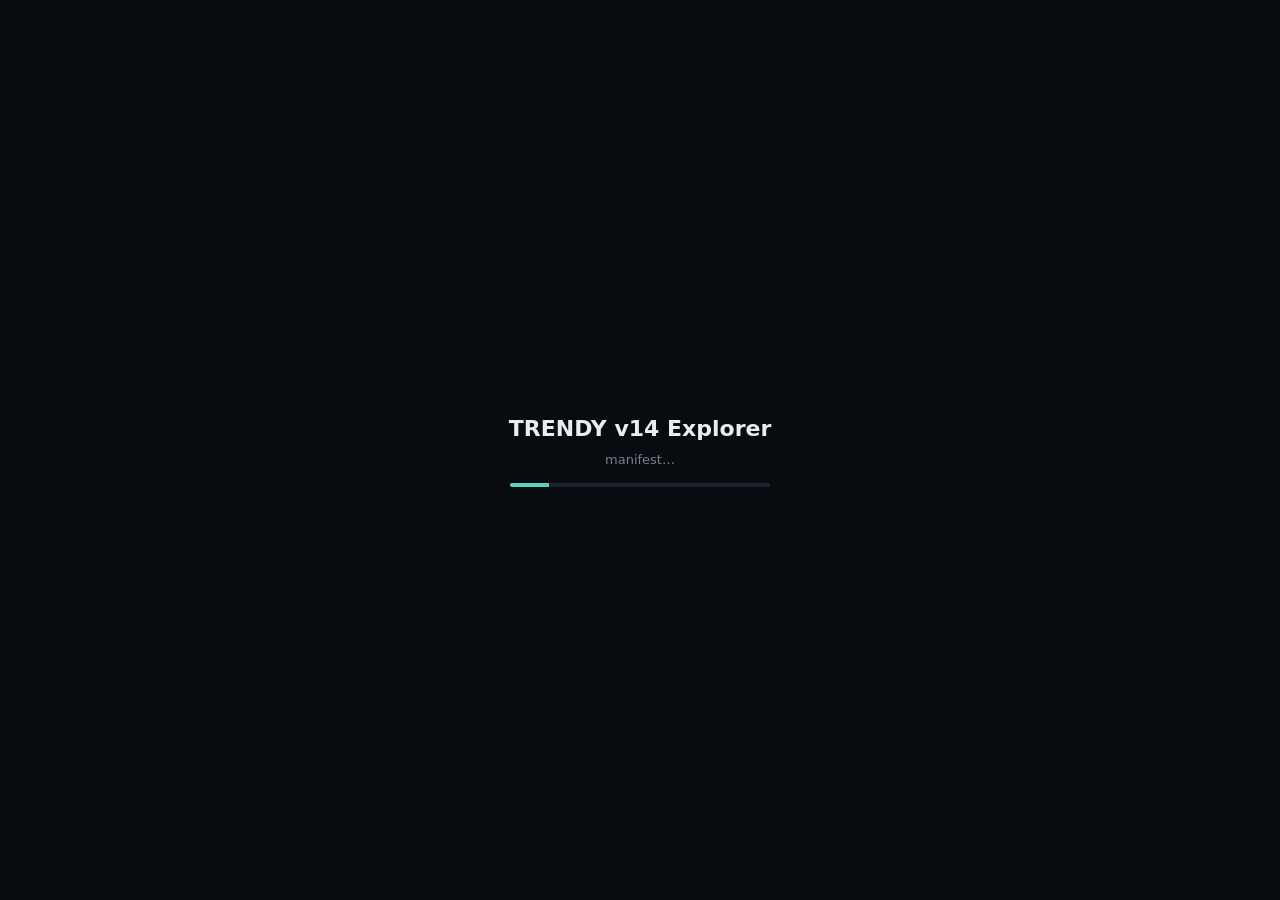
==== dashboard/site/index.html @ 76fab104 "Add interactive TRENDY dashboard (Julia preprocessing + static D3 site) A self-contained web explore" ====
<!DOCTYPE html>
<html lang="en">
<head>
<meta charset="utf-8">
<meta name="viewport" content="width=device-width, initial-scale=1">
<title>TRENDY v14 Explorer</title>
<link rel="stylesheet" href="style.css">
<script defer src="vendor/d3.min.js"></script>
<script defer src="vendor/d3-geo-projection.min.js"></script>
<script defer src="vendor/topojson-client.min.js"></script>
<script defer src="app.js"></script>
</head>
<body>
<div id="boot"><div class="boot-card"><div class="boot-title">TRENDY&nbsp;v14 Explorer</div>
  <div class="boot-sub" id="boot-msg">loading…</div>
  <div class="boot-track"><div class="boot-bar" id="boot-bar"></div></div></div></div>

<header>
  <div class="brand"><span class="dot"></span> TRENDY v14 / S2 <span class="brand-sub">land-carbon explorer</span></div>
  <div class="kpis">
    <div class="kpi"><div class="kpi-v" id="kpi-mean">–</div><div class="kpi-k">global mean</div></div>
    <div class="kpi"><div class="kpi-v" id="kpi-valid">–</div><div class="kpi-k">valid pixels</div></div>
    <div class="kpi"><div class="kpi-v mono" id="kpi-month">–</div><div class="kpi-k" id="hdr-range"></div></div>
  </div>
</header>

<div class="toolbar">
  <label>Variable<select id="variable"></select></label>
  <label>Layer<select id="model"></select></label>
  <label>Mode<select id="mode">
    <option value="value">Value</option><option value="anom">Anomaly</option><option value="diff">Δ vs ensemble</option>
    <option value="trend">Trend map</option></select></label>
  <label>Projection<select id="proj">
    <option value="equalEarth">Equal Earth</option><option value="naturalEarth1">Natural Earth</option>
    <option value="robinson">Robinson</option><option value="mollweide">Mollweide</option>
    <option value="equirectangular">Equirectangular</option><option value="orthographic">Orthographic (globe)</option></select></label>
  <label>Colormap<select id="cmap">
    <option value="viridis">viridis</option><option value="turbo">turbo</option><option value="magma">magma</option>
    <option value="plasma">plasma</option><option value="RdYlBu">RdYlBu</option><option value="RdBu">RdBu</option></select></label>
  <label>Smoothness<input id="smooth" type="range" min="0" max="4" step="1" value="1"></label>
  <label class="chk"><input type="checkbox" id="deseason"> deseasonalize</label>
  <label class="chk"><input type="checkbox" id="detrend"> detrend</label>
  <label>Range<span class="rng"><input id="vmin" type="number" step="any"><input id="vmax" type="number" step="any"></span></label>
  <button id="autorange">auto</button><button id="pct">2–98%</button>
  <button id="clearregion" title="clear region selection">clear region</button>
  <span id="status" class="muted"></span>
</div>

<div id="app">
  <div id="mapcol">
    <div id="mapwrap">
      <canvas id="map"></canvas>
      <canvas id="coast"></canvas>
      <div id="hover" class="mono"></div>
      <div id="draghint" class="muted">drag: globe→rotate · flat map→select region</div>
    </div>
    <canvas id="cbar2"></canvas>
    <div class="timebar">
      <button id="play">▶</button>
      <input id="time" type="range" min="0" value="0" step="1">
      <span id="tlabel" class="mono"></span>
      <span class="spd">speed <input id="speed" type="range" min="1" max="24" value="8"></span>
    </div>
  </div>
  <aside id="side">
    <div class="panel"><div class="panel-hd">Global mean <span class="muted" id="gmunits"></span></div><canvas id="gm"></canvas>
      <div class="muted">models (grey) · selected (green) · ensemble (orange)</div></div>
    <div class="panel"><div class="panel-hd">Zonal mean <span class="muted">— current month</span></div><canvas id="zonal"></canvas></div>
    <div class="panel"><div class="panel-hd" id="tstitle">Cell / region series</div><canvas id="ts"></canvas>
      <div id="tsinfo" class="muted">Click a cell, or drag a box on a flat map.</div></div>
  </aside>
</div>
</body>
</html>
---- dashboard/site/style.css ----
:root{--bg:#080b0f;--panel:#0f151c;--fg:#e6edf3;--muted:#76828f;--accent:#5ed0c5;--green:#4cc38a;--orange:#e3a008;--line:#1a222b;}
*{box-sizing:border-box;}
body{margin:0;background:var(--bg);color:var(--fg);font:13px/1.45 system-ui,Segoe UI,Roboto,sans-serif;}
.mono{font-family:ui-monospace,Menlo,Consolas,monospace;}
.muted{color:var(--muted);font-size:11px;}

#boot{position:fixed;inset:0;background:var(--bg);display:flex;align-items:center;justify-content:center;z-index:50;transition:opacity .4s;}
#boot.hide{opacity:0;pointer-events:none;}
.boot-title{font-size:22px;font-weight:700;text-align:center;}
.boot-sub{color:var(--muted);margin:6px 0 14px;text-align:center;}
.boot-track{width:260px;height:4px;background:#1b232c;border-radius:3px;overflow:hidden;margin:0 auto;}
.boot-bar{height:100%;width:10%;background:var(--accent);transition:width .3s;}

header{display:flex;align-items:center;justify-content:space-between;padding:10px 18px;border-bottom:1px solid var(--line);}
.brand{font-weight:700;font-size:15px;}.brand-sub{color:var(--muted);font-weight:400;font-size:12px;margin-left:6px;}
.dot{display:inline-block;width:9px;height:9px;border-radius:50%;background:var(--accent);margin-right:6px;box-shadow:0 0 8px var(--accent);}
.kpis{display:flex;gap:22px;}
.kpi{text-align:right;}.kpi-v{font-size:16px;font-weight:700;color:#fff;}.kpi-k{font-size:10px;text-transform:uppercase;letter-spacing:.4px;color:var(--muted);}

.toolbar{display:flex;gap:13px;align-items:center;flex-wrap:wrap;padding:9px 18px;border-bottom:1px solid var(--line);background:#0b1016;}
.toolbar label{display:flex;flex-direction:column;gap:3px;font-size:10px;text-transform:uppercase;letter-spacing:.4px;color:var(--muted);}
.toolbar label.chk{flex-direction:row;align-items:center;gap:6px;text-transform:none;letter-spacing:0;font-size:12px;color:var(--fg);cursor:pointer;padding:5px 10px;border:1px solid #263039;border-radius:14px;background:#0b0f14;}
.toolbar label.chk:has(input:checked){background:rgba(94,208,197,.16);border-color:var(--accent);color:#bff4ee;}
select,input[type=number]{background:#0b0f14;color:var(--fg);border:1px solid #263039;border-radius:6px;padding:5px 6px;font-size:12px;}
input[type=number]{width:74px;}.rng{display:flex;gap:5px;}
input[type=range]{accent-color:var(--accent);}
button{background:#26313b;color:var(--fg);border:0;border-radius:6px;padding:6px 11px;font-weight:600;cursor:pointer;}
button#autorange,button#pct,button#clearregion{background:#1a2129;border:1px solid #2b3542;}
#play{background:var(--accent);color:#04110a;}

#app{display:flex;gap:16px;padding:16px;align-items:flex-start;}
#mapcol{flex:1 1 auto;min-width:0;}
#mapwrap{position:relative;width:100%;background:#05070a;border:1px solid var(--line);border-radius:12px;overflow:hidden;aspect-ratio:2/1;}
#mapwrap canvas{position:absolute;inset:0;width:100%;height:100%;}
#coast{pointer-events:none;}
#hover{position:absolute;left:10px;top:9px;background:rgba(0,0,0,.5);padding:3px 8px;border-radius:5px;font-size:12px;color:#bfe;pointer-events:none;}
#draghint{position:absolute;right:10px;top:9px;background:rgba(0,0,0,.4);padding:3px 8px;border-radius:5px;pointer-events:none;}
#cbar2{display:block;width:100%;max-width:520px;height:58px;margin:10px auto 0;}
.timebar{display:flex;align-items:center;gap:12px;margin-top:10px;}
.timebar #time{flex:1;}
.timebar .spd{color:var(--muted);font-size:11px;display:flex;align-items:center;gap:6px;}.timebar .spd input{width:90px;}
#tlabel{min-width:66px;text-align:center;}

#side{flex:0 0 400px;display:flex;flex-direction:column;gap:12px;}
.panel{background:var(--panel);border:1px solid var(--line);border-radius:10px;padding:10px 12px;}
.panel-hd{font-size:11px;font-weight:600;margin-bottom:6px;text-transform:uppercase;letter-spacing:.4px;color:#cbd5e0;}
canvas#gm,canvas#zonal,canvas#ts{width:100%;height:150px;background:#0b0f14;border:1px solid var(--line);border-radius:6px;display:block;}
@media(max-width:1150px){#app{flex-direction:column;}#side{flex:1 1 auto;width:100%;}}
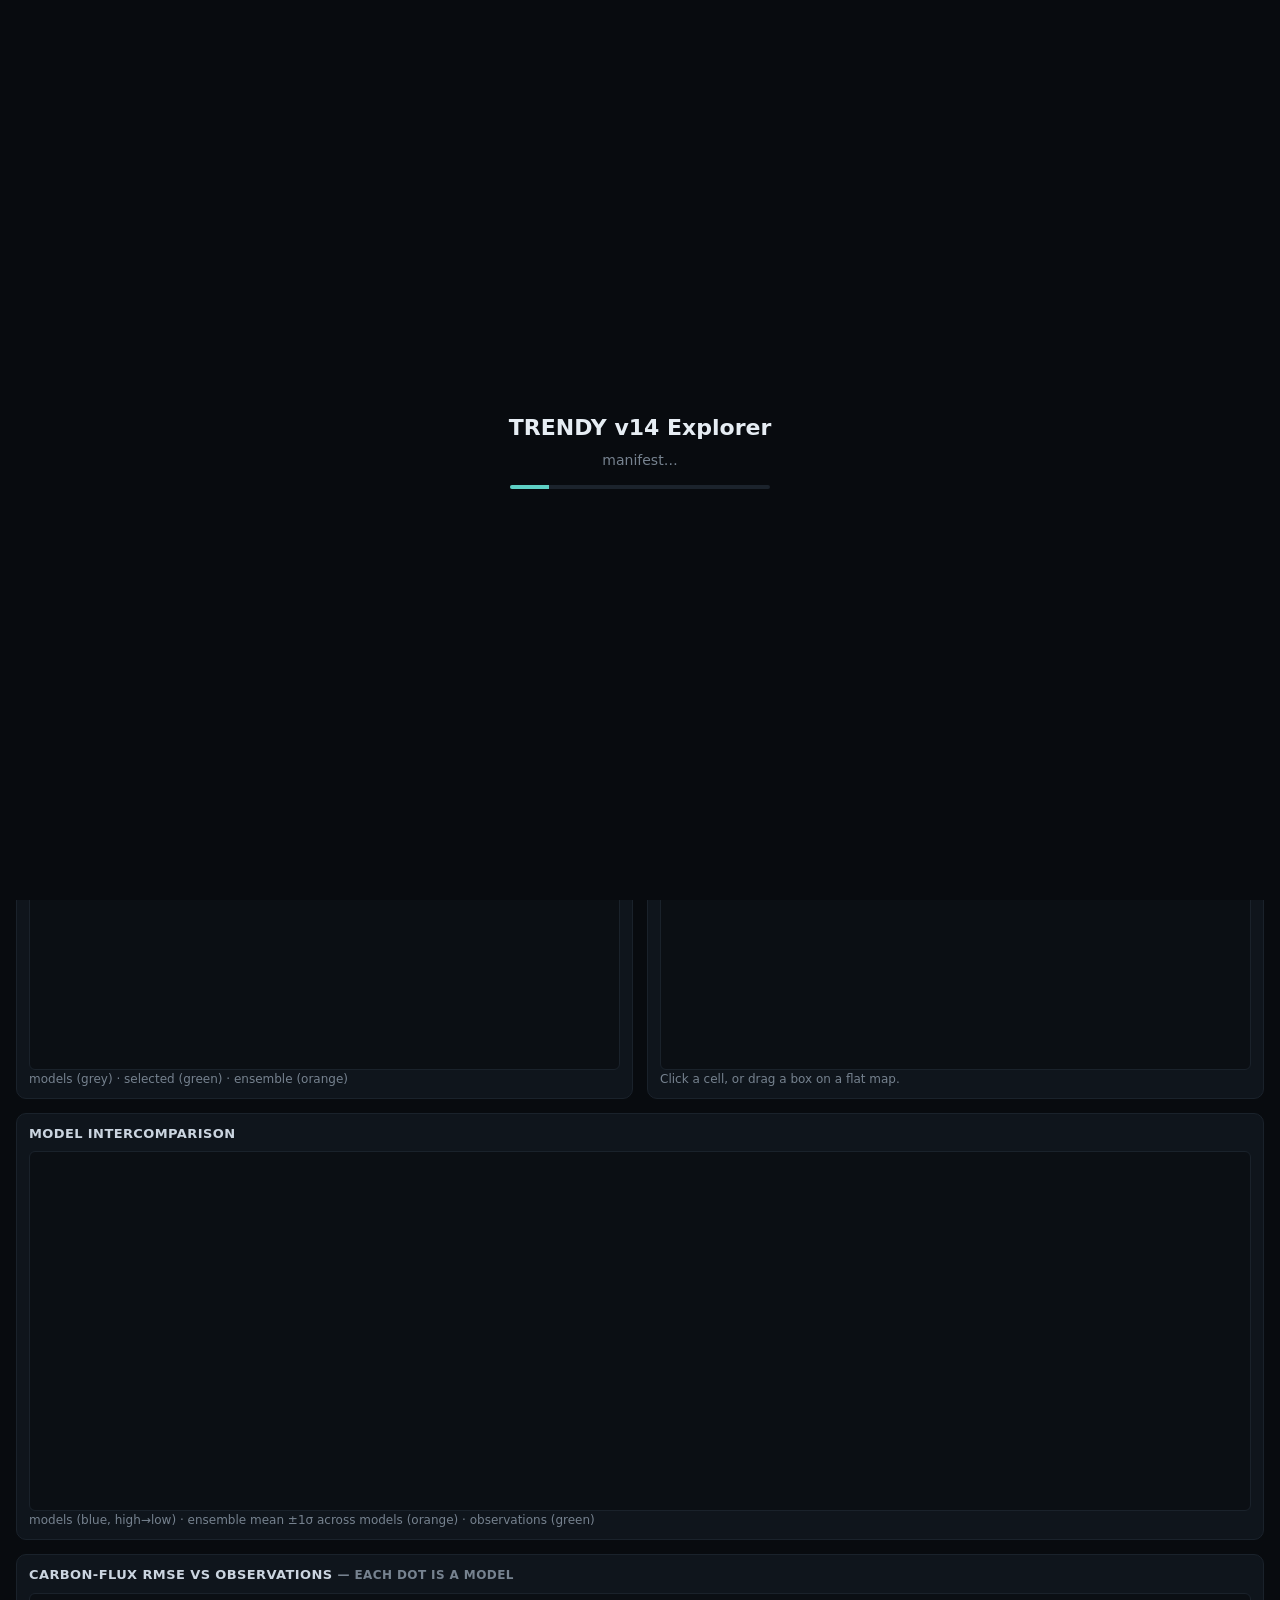
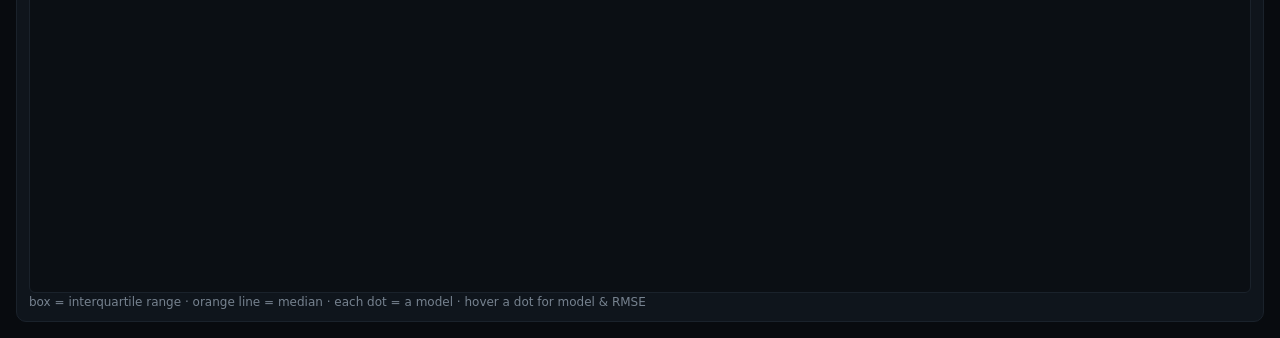
==== commit f48bb998: "dashboard: TRENDY ensemble member, expanded obs, RMSE box, DPR rendering - add ILAMB TRENDY-ENSEMBLE" ====
--- a/dashboard/site/index.html
+++ b/dashboard/site/index.html
@@ -4,11 +4,11 @@
 <meta charset="utf-8">
 <meta name="viewport" content="width=device-width, initial-scale=1">
 <title>TRENDY v14 Explorer</title>
-<link rel="stylesheet" href="style.css">
+<link rel="stylesheet" href="style.css?v=13">
 <script defer src="vendor/d3.min.js"></script>
 <script defer src="vendor/d3-geo-projection.min.js"></script>
 <script defer src="vendor/topojson-client.min.js"></script>
-<script defer src="app.js"></script>
+<script defer src="app.js?v=13"></script>
 </head>
 <body>
 <div id="boot"><div class="boot-card"><div class="boot-title">TRENDY&nbsp;v14 Explorer</div>
@@ -47,28 +47,38 @@
 </div>
 
 <div id="app">
-  <div id="mapcol">
-    <div id="mapwrap">
+  <div id="maprow">
+    <div id="mapcol"><div id="mapwrap">
       <canvas id="map"></canvas>
       <canvas id="coast"></canvas>
       <div id="hover" class="mono"></div>
       <div id="draghint" class="muted">drag: globe→rotate · flat map→select region</div>
-    </div>
-    <canvas id="cbar2"></canvas>
-    <div class="timebar">
-      <button id="play">▶</button>
-      <input id="time" type="range" min="0" value="0" step="1">
-      <span id="tlabel" class="mono"></span>
-      <span class="spd">speed <input id="speed" type="range" min="1" max="24" value="8"></span>
-    </div>
+    </div></div>
+    <aside id="zonalcol">
+      <div class="panel"><div class="panel-hd">Zonal mean <span class="muted">— current month</span></div><canvas id="zonal"></canvas></div>
+    </aside>
   </div>
-  <aside id="side">
+  <canvas id="cbar2"></canvas>
+  <div class="timebar">
+    <button id="play">▶</button>
+    <input id="time" type="range" min="0" value="0" step="1">
+    <span id="tlabel" class="mono"></span>
+    <span class="spd">speed <input id="speed" type="range" min="1" max="24" value="8"></span>
+  </div>
+  <div id="bottomrow">
     <div class="panel"><div class="panel-hd">Global mean <span class="muted" id="gmunits"></span></div><canvas id="gm"></canvas>
       <div class="muted">models (grey) · selected (green) · ensemble (orange)</div></div>
-    <div class="panel"><div class="panel-hd">Zonal mean <span class="muted">— current month</span></div><canvas id="zonal"></canvas></div>
     <div class="panel"><div class="panel-hd" id="tstitle">Cell / region series</div><canvas id="ts"></canvas>
       <div id="tsinfo" class="muted">Click a cell, or drag a box on a flat map.</div></div>
-  </aside>
+  </div>
+  <div class="panel" id="icpanel"><div class="panel-hd">Model intercomparison <span class="muted" id="icunits"></span></div>
+    <canvas id="intercomp"></canvas>
+    <div id="ictip" class="mono"></div>
+    <div class="muted" id="iccap">models (blue, high→low) · ensemble mean ±1σ across models (orange) · observations (green)</div></div>
+  <div class="panel" id="rmsepanel"><div class="panel-hd">Carbon-flux RMSE vs observations <span class="muted">— each dot is a model</span></div>
+    <canvas id="rmsebox"></canvas>
+    <div id="rmsetip" class="mono"></div>
+    <div class="muted">box = interquartile range · orange line = median · each dot = a model · hover a dot for model &amp; RMSE</div></div>
 </div>
 </body>
 </html>
--- a/dashboard/site/style.css
+++ b/dashboard/site/style.css
@@ -1,8 +1,8 @@
 :root{--bg:#080b0f;--panel:#0f151c;--fg:#e6edf3;--muted:#76828f;--accent:#5ed0c5;--green:#4cc38a;--orange:#e3a008;--line:#1a222b;}
 *{box-sizing:border-box;}
-body{margin:0;background:var(--bg);color:var(--fg);font:13px/1.45 system-ui,Segoe UI,Roboto,sans-serif;}
+body{margin:0;background:var(--bg);color:var(--fg);font:14px/1.5 system-ui,Segoe UI,Roboto,sans-serif;}
 .mono{font-family:ui-monospace,Menlo,Consolas,monospace;}
-.muted{color:var(--muted);font-size:11px;}
+.muted{color:var(--muted);font-size:12px;}
 
 #boot{position:fixed;inset:0;background:var(--bg);display:flex;align-items:center;justify-content:center;z-index:50;transition:opacity .4s;}
 #boot.hide{opacity:0;pointer-events:none;}
@@ -28,21 +28,31 @@
 button#autorange,button#pct,button#clearregion{background:#1a2129;border:1px solid #2b3542;}
 #play{background:var(--accent);color:#04110a;}
 
-#app{display:flex;gap:16px;padding:16px;align-items:flex-start;}
+#app{display:flex;flex-direction:column;gap:14px;padding:16px;}
+#maprow{display:flex;gap:14px;align-items:flex-start;}
 #mapcol{flex:1 1 auto;min-width:0;}
-#mapwrap{position:relative;width:100%;background:#05070a;border:1px solid var(--line);border-radius:12px;overflow:hidden;aspect-ratio:2/1;}
+#zonalcol{flex:0 0 300px;display:flex;align-self:stretch;}
+#zonalcol .panel{flex:1;display:flex;flex-direction:column;min-height:0;}
+#bottomrow{display:flex;gap:14px;}
+#bottomrow .panel{flex:1;min-width:0;}
+#mapwrap{position:relative;width:100%;aspect-ratio:2/1;background:#05070a;border:1px solid var(--line);border-radius:12px;overflow:hidden;}
 #mapwrap canvas{position:absolute;inset:0;width:100%;height:100%;}
 #coast{pointer-events:none;}
 #hover{position:absolute;left:10px;top:9px;background:rgba(0,0,0,.5);padding:3px 8px;border-radius:5px;font-size:12px;color:#bfe;pointer-events:none;}
 #draghint{position:absolute;right:10px;top:9px;background:rgba(0,0,0,.4);padding:3px 8px;border-radius:5px;pointer-events:none;}
-#cbar2{display:block;width:100%;max-width:520px;height:58px;margin:10px auto 0;}
+#cbar2{display:block;width:100%;max-width:680px;height:70px;margin:12px auto 0;}
 .timebar{display:flex;align-items:center;gap:12px;margin-top:10px;}
 .timebar #time{flex:1;}
 .timebar .spd{color:var(--muted);font-size:11px;display:flex;align-items:center;gap:6px;}.timebar .spd input{width:90px;}
 #tlabel{min-width:66px;text-align:center;}
 
-#side{flex:0 0 400px;display:flex;flex-direction:column;gap:12px;}
 .panel{background:var(--panel);border:1px solid var(--line);border-radius:10px;padding:10px 12px;}
-.panel-hd{font-size:11px;font-weight:600;margin-bottom:6px;text-transform:uppercase;letter-spacing:.4px;color:#cbd5e0;}
-canvas#gm,canvas#zonal,canvas#ts{width:100%;height:150px;background:#0b0f14;border:1px solid var(--line);border-radius:6px;display:block;}
-@media(max-width:1150px){#app{flex-direction:column;}#side{flex:1 1 auto;width:100%;}}
+.panel-hd{font-size:13px;font-weight:600;margin-bottom:8px;text-transform:uppercase;letter-spacing:.4px;color:#cbd5e0;}
+canvas#gm,canvas#ts{width:100%;height:220px;background:#0b0f14;border:1px solid var(--line);border-radius:6px;display:block;}
+canvas#zonal{flex:1;width:100%;min-height:180px;background:#0b0f14;border:1px solid var(--line);border-radius:6px;display:block;}
+canvas#intercomp{width:100%;height:360px;background:#0b0f14;border:1px solid var(--line);border-radius:6px;display:block;}
+canvas#rmsebox{width:100%;height:300px;background:#0b0f14;border:1px solid var(--line);border-radius:6px;display:block;}
+#icpanel,#rmsepanel{position:relative;}
+#ictip,#rmsetip{position:absolute;display:none;pointer-events:none;z-index:6;background:rgba(0,0,0,.82);border:1px solid #2b3542;padding:4px 8px;border-radius:5px;font-size:12px;line-height:1.35;color:#e6edf3;white-space:nowrap;box-shadow:0 2px 8px rgba(0,0,0,.5);}
+#ictip b,#rmsetip b{color:#bff4ee;}
+@media(max-width:1000px){#maprow{flex-direction:column;}#zonalcol{flex:1 1 auto;}#zonalcol .panel{height:220px;}#bottomrow{flex-direction:column;}}
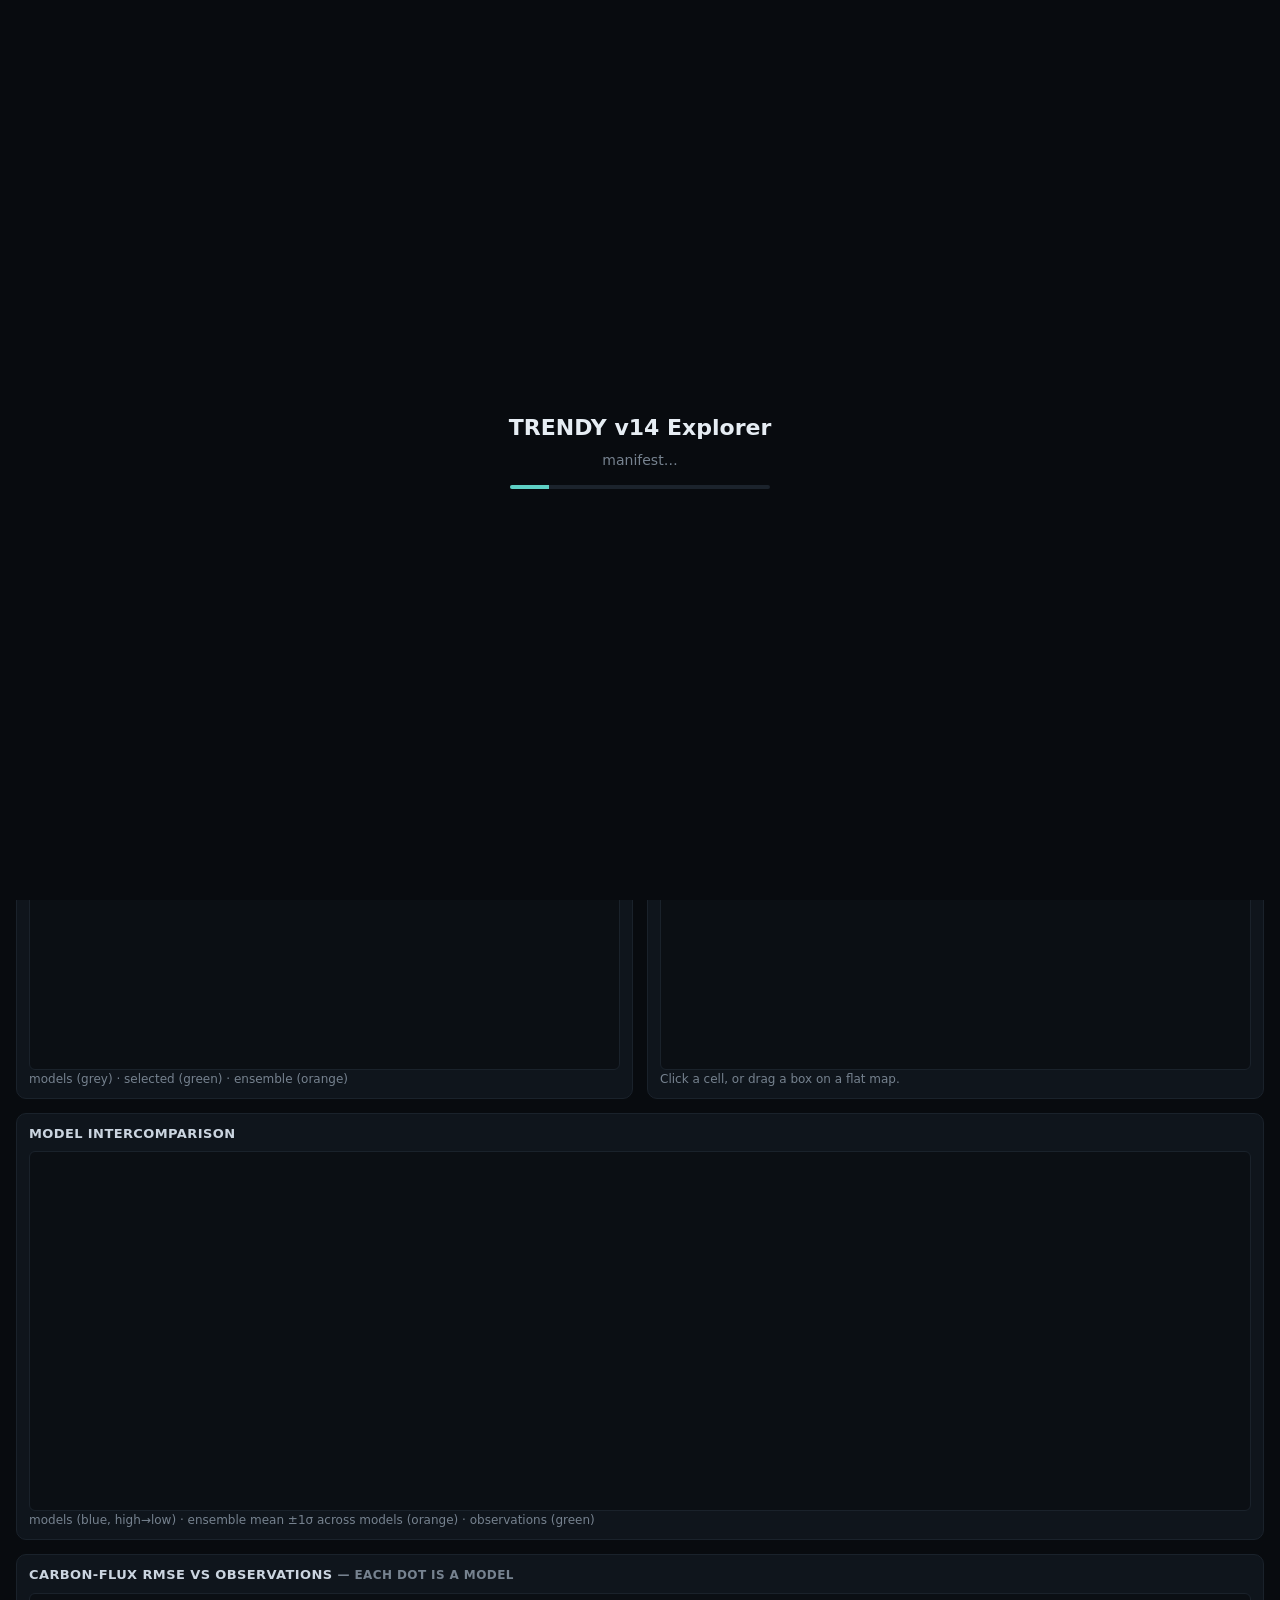
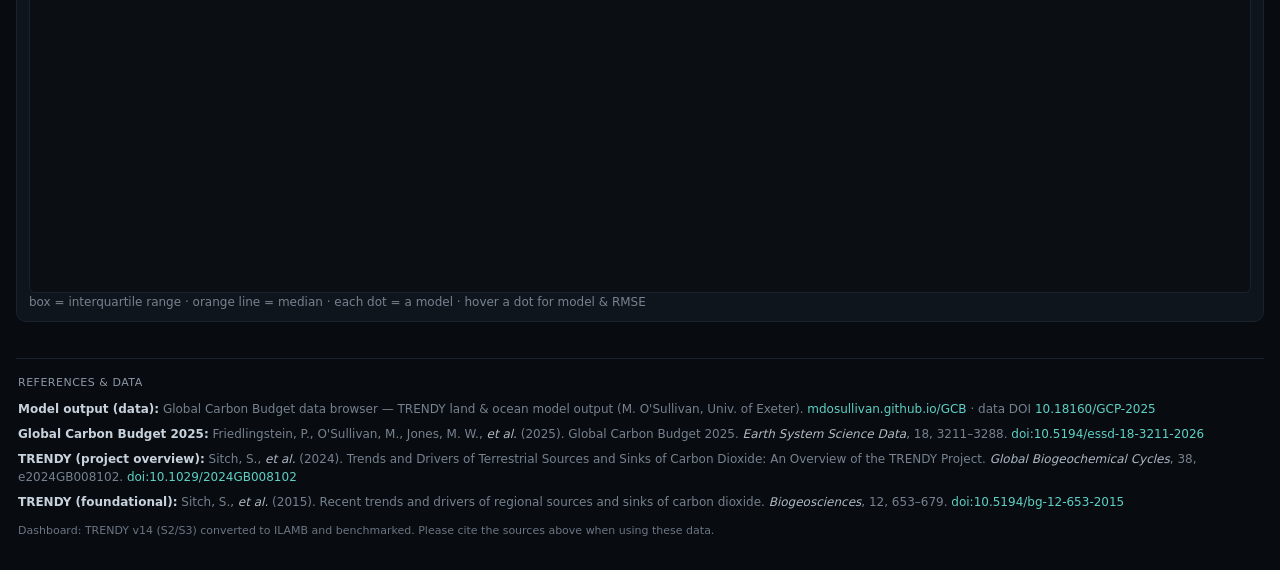
==== commit 212435e9: "dashboard: add references/citations footer Bottom-of-page references with DOIs + links: GCB data bro" ====
--- a/dashboard/site/index.html
+++ b/dashboard/site/index.html
@@ -4,11 +4,11 @@
 <meta charset="utf-8">
 <meta name="viewport" content="width=device-width, initial-scale=1">
 <title>TRENDY v14 Explorer</title>
-<link rel="stylesheet" href="style.css?v=13">
+<link rel="stylesheet" href="style.css?v=15">
 <script defer src="vendor/d3.min.js"></script>
 <script defer src="vendor/d3-geo-projection.min.js"></script>
 <script defer src="vendor/topojson-client.min.js"></script>
-<script defer src="app.js?v=13"></script>
+<script defer src="app.js?v=15"></script>
 </head>
 <body>
 <div id="boot"><div class="boot-card"><div class="boot-title">TRENDY&nbsp;v14 Explorer</div>
@@ -16,7 +16,12 @@
   <div class="boot-track"><div class="boot-bar" id="boot-bar"></div></div></div></div>
 
 <header>
-  <div class="brand"><span class="dot"></span> TRENDY v14 / S2 <span class="brand-sub">land-carbon explorer</span></div>
+  <div class="brand"><span class="dot"></span> TRENDY v14 <span class="brand-sub">land-carbon explorer</span></div>
+  <div class="scenwrap" id="scenwrap">
+    <button type="button" class="scenbtn active" data-scen="S2">S2<em>fixed land use</em></button>
+    <button type="button" class="scenbtn" data-scen="S3">S3<em>+ land-use change</em></button>
+    <button type="button" class="scenbtn" data-scen="S3-S2">S3−S2<em>land-use signal</em></button>
+  </div>
   <div class="kpis">
     <div class="kpi"><div class="kpi-v" id="kpi-mean">–</div><div class="kpi-k">global mean</div></div>
     <div class="kpi"><div class="kpi-v" id="kpi-valid">–</div><div class="kpi-k">valid pixels</div></div>
@@ -80,5 +85,21 @@
     <div id="rmsetip" class="mono"></div>
     <div class="muted">box = interquartile range · orange line = median · each dot = a model · hover a dot for model &amp; RMSE</div></div>
 </div>
+
+<footer id="refs">
+  <div class="refs-hd">References &amp; data</div>
+  <ul>
+    <li><b>Model output (data):</b> Global Carbon Budget data browser — TRENDY land &amp; ocean model output (M. O'Sullivan, Univ. of Exeter).
+      <a href="https://mdosullivan.github.io/GCB/" target="_blank" rel="noopener">mdosullivan.github.io/GCB</a> ·
+      data DOI <a href="https://doi.org/10.18160/GCP-2025" target="_blank" rel="noopener">10.18160/GCP-2025</a></li>
+    <li><b>Global Carbon Budget 2025:</b> Friedlingstein, P., O'Sullivan, M., Jones, M. W., <i>et al.</i> (2025). Global Carbon Budget 2025. <i>Earth System Science Data</i>, 18, 3211–3288.
+      <a href="https://doi.org/10.5194/essd-18-3211-2026" target="_blank" rel="noopener">doi:10.5194/essd-18-3211-2026</a></li>
+    <li><b>TRENDY (project overview):</b> Sitch, S., <i>et al.</i> (2024). Trends and Drivers of Terrestrial Sources and Sinks of Carbon Dioxide: An Overview of the TRENDY Project. <i>Global Biogeochemical Cycles</i>, 38, e2024GB008102.
+      <a href="https://doi.org/10.1029/2024GB008102" target="_blank" rel="noopener">doi:10.1029/2024GB008102</a></li>
+    <li><b>TRENDY (foundational):</b> Sitch, S., <i>et al.</i> (2015). Recent trends and drivers of regional sources and sinks of carbon dioxide. <i>Biogeosciences</i>, 12, 653–679.
+      <a href="https://doi.org/10.5194/bg-12-653-2015" target="_blank" rel="noopener">doi:10.5194/bg-12-653-2015</a></li>
+  </ul>
+  <div class="refs-note">Dashboard: TRENDY v14 (S2/S3) converted to ILAMB and benchmarked. Please cite the sources above when using these data.</div>
+</footer>
 </body>
 </html>
--- a/dashboard/site/style.css
+++ b/dashboard/site/style.css
@@ -14,6 +14,14 @@
 header{display:flex;align-items:center;justify-content:space-between;padding:10px 18px;border-bottom:1px solid var(--line);}
 .brand{font-weight:700;font-size:15px;}.brand-sub{color:var(--muted);font-weight:400;font-size:12px;margin-left:6px;}
 .dot{display:inline-block;width:9px;height:9px;border-radius:50%;background:var(--accent);margin-right:6px;box-shadow:0 0 8px var(--accent);}
+.scenwrap{display:flex;gap:6px;align-items:center;}
+.scenbtn{background:#0b0f14;color:var(--muted);border:1px solid #263039;border-radius:16px;padding:4px 14px;font-weight:700;font-size:13px;cursor:pointer;display:flex;flex-direction:column;align-items:center;line-height:1.05;font-family:inherit;}
+.scenbtn em{font-style:normal;font-weight:400;font-size:9px;text-transform:uppercase;letter-spacing:.3px;color:var(--muted);margin-top:2px;}
+.scenbtn:hover{border-color:var(--accent);color:var(--fg);}
+.scenbtn.active{background:rgba(94,208,197,.16);border-color:var(--accent);color:#bff4ee;}
+.scenbtn.active em{color:var(--accent);}
+.scenbtn[data-scen="S3-S2"].active{background:rgba(227,160,8,.16);border-color:var(--orange);color:#ffe0a3;}
+.scenbtn[data-scen="S3-S2"].active em{color:var(--orange);}
 .kpis{display:flex;gap:22px;}
 .kpi{text-align:right;}.kpi-v{font-size:16px;font-weight:700;color:#fff;}.kpi-k{font-size:10px;text-transform:uppercase;letter-spacing:.4px;color:var(--muted);}
 
@@ -53,6 +61,15 @@
 canvas#intercomp{width:100%;height:360px;background:#0b0f14;border:1px solid var(--line);border-radius:6px;display:block;}
 canvas#rmsebox{width:100%;height:300px;background:#0b0f14;border:1px solid var(--line);border-radius:6px;display:block;}
 #icpanel,#rmsepanel{position:relative;}
+body.scendiff #icpanel,body.scendiff #rmsepanel{display:none;}
 #ictip,#rmsetip{position:absolute;display:none;pointer-events:none;z-index:6;background:rgba(0,0,0,.82);border:1px solid #2b3542;padding:4px 8px;border-radius:5px;font-size:12px;line-height:1.35;color:#e6edf3;white-space:nowrap;box-shadow:0 2px 8px rgba(0,0,0,.5);}
 #ictip b,#rmsetip b{color:#bff4ee;}
 @media(max-width:1000px){#maprow{flex-direction:column;}#zonalcol{flex:1 1 auto;}#zonalcol .panel{height:220px;}#bottomrow{flex-direction:column;}}
+
+#refs{border-top:1px solid var(--line);margin:20px 16px 0;padding:16px 2px 30px;color:var(--muted);font-size:12px;}
+#refs .refs-hd{font-size:11px;text-transform:uppercase;letter-spacing:.5px;color:#8b98a5;margin-bottom:9px;}
+#refs ul{list-style:none;margin:0;padding:0;display:flex;flex-direction:column;gap:7px;}
+#refs li{line-height:1.5;}
+#refs b{color:#c7d2dc;font-weight:600;}#refs i{color:#aeb9c4;font-style:italic;}
+#refs a{color:var(--accent);text-decoration:none;}#refs a:hover{text-decoration:underline;}
+#refs .refs-note{margin-top:12px;color:#6b7683;font-size:11px;}
